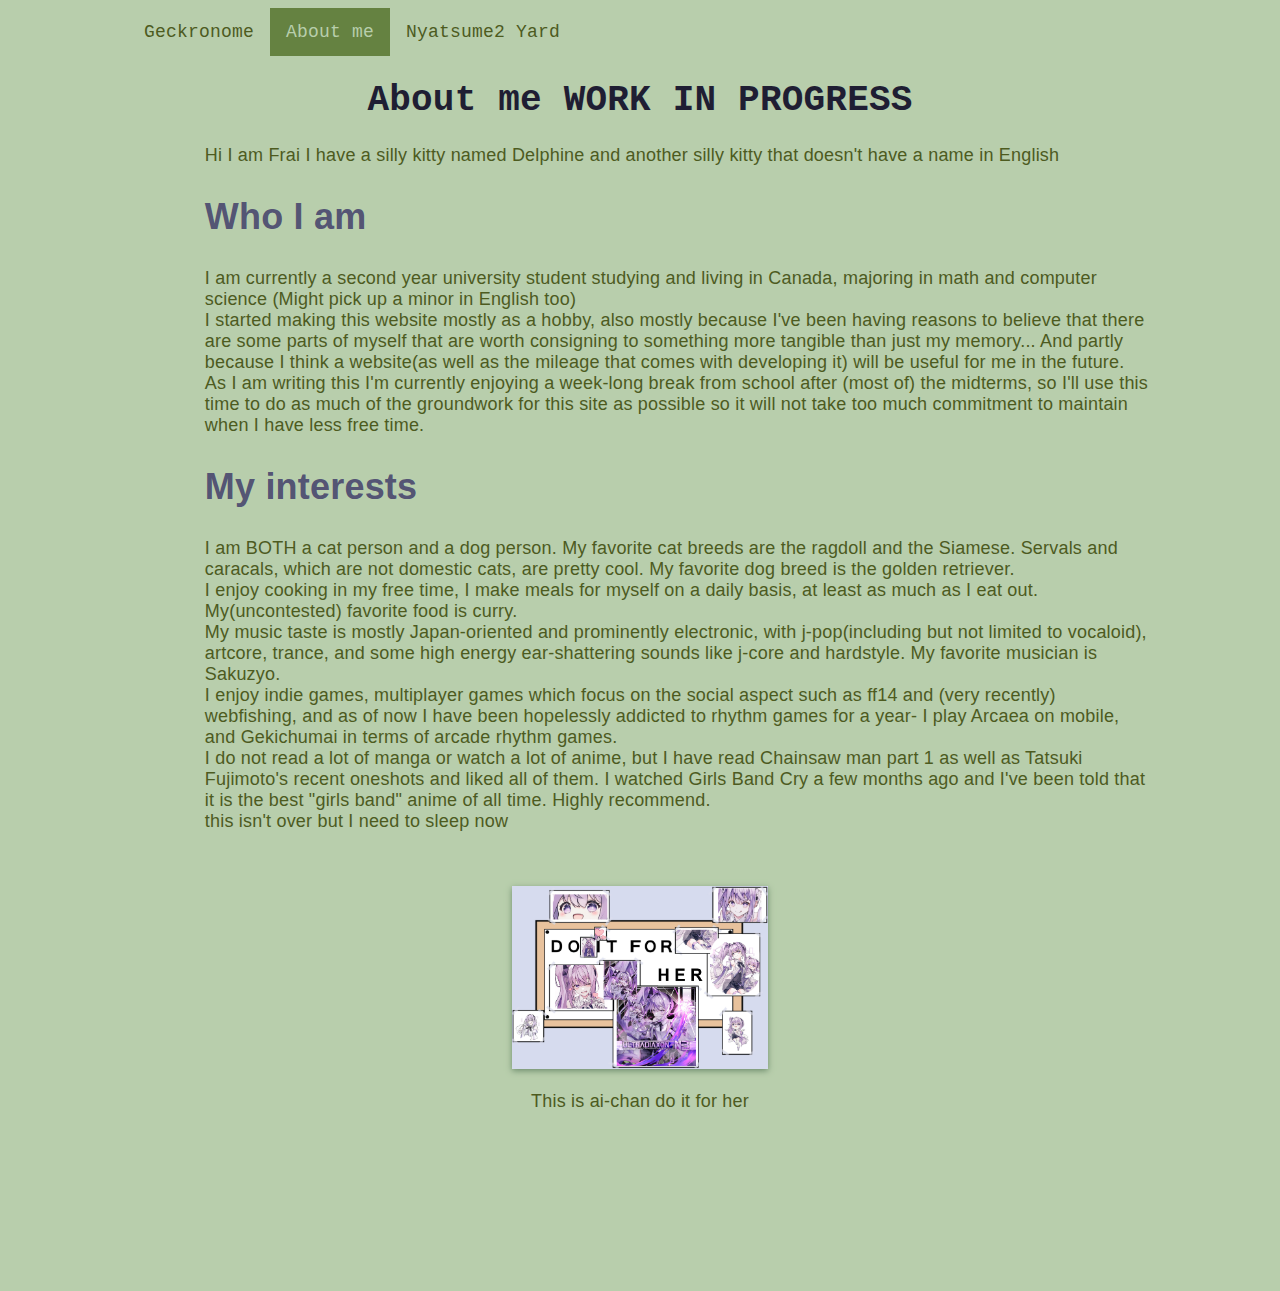
==== html/aboutme.html @ aa219eac "WIP!! WIP!!!!!" ====
﻿<!DOCTYPE html>
<html lang="en">
<head>
    <link rel="author" content="frai" />
    <link rel="stylesheet" href="/styles/main.css" />
    <link rel="icon" href="/media/me.png" type="image/png" />
    <meta charset="UTF-8">
    <title>Frai Fish - About me</title>
    <meta name="viewport" content="width=device-width, initial-scale=1" />
    <meta property="og:title" content="Frai Fish - About me" />
    <meta property="og:description" content="My life in bio" />
    <meta property="og:image" content="/media/me.png" />
    <style>
        h2 {
            font-size:36px;
            padding-left:7.5%;
        }
    </style>
</head>
<body>
<header>
    <div class="topnav" id="myTopnav">
        <!-- if you want to add stuff to the top nav bar just add <a/a>s here -->
        <!-- very professional -->
        <a href="https://geckro.github.io" target=”_blank”>Geckronome</a>
        <!-- this fucking page doesn't actually exist yet -->
        <a class="active" href="/html/aboutme.html">About me</a>
        <a href="https://hp.sakuraweb.com/games/neko2/d.php?d=[base64]" target=”_blank”>
            Nyatsume2 Yard</a>
        <a href="javascript:void(0);" class="icon" onclick="myFunction()">
            <i class="fa fa-bars"></i>
        </a>
    </div>
    <h1>About me WORK IN PROGRESS</h1>
</header>
<main>
    <p>
        Hi I am Frai I have a silly kitty named Delphine and another silly kitty that doesn't have a name in English
    </p>
    <h2>Who I am</h2>
    <p>
        I am currently a second year university student studying and living in Canada,
        majoring in math and computer science (Might pick up a minor in English too) <br>
        I started making this website mostly as a hobby, also mostly because I've been having reasons to believe that 
        there are some parts of myself that are worth consigning to something more tangible than just my memory...
        And partly because I think a website(as well as the mileage 
        that comes with developing it) will be useful for me in the future. <br>
        As I am writing this I'm currently enjoying a week-long break from school after (most of) the midterms, 
        so I'll use this time to do as much of the groundwork for this site as possible so it will not take too much
        commitment to maintain when I have less free time.
    </p>
    <h2>My interests</h2>
    <p>
        <!-- href links needed: pet breeds, link to Sakuzyo-->
        I am BOTH a cat person and a dog person. My favorite cat breeds are the ragdoll and the Siamese.
        Servals and caracals, which are not domestic cats, are pretty cool. 
        My favorite dog breed is the golden retriever. <br>
        I enjoy cooking in my free time, I make meals for myself on a daily basis, at least as much as I eat out. 
        My(uncontested) favorite food is curry. <br>
        My music taste is mostly Japan-oriented and prominently electronic, 
        with j-pop(including but not limited to vocaloid), artcore, trance, 
        and some high energy ear-shattering sounds like j-core and hardstyle. My favorite musician is Sakuzyo. <br>
        I enjoy indie games, multiplayer games which focus on the social aspect such as ff14 and (very recently)
        webfishing, and as of now I have been hopelessly addicted to rhythm games for a year- I play Arcaea on mobile, 
        and Gekichumai in terms of arcade rhythm games.<br>
        I do not read a lot of manga or watch a lot of anime, but I have read Chainsaw man part 1 as well as
        Tatsuki Fujimoto's recent oneshots and liked all of them. I watched Girls Band Cry a few months ago and 
        I've been told that it is the best "girls band" anime of all time. Highly recommend. <br>
        this isn't over but I need to sleep now
    </p>
</main>
<footer>
    <img src="/media/banner.png" alt="ai chan ai chan" height="25%" width="25%"/>
    <!-- omg these height and width using percentages is revolutionary -->
    <p style="text-align:center; padding-left:0">
        <!-- all these localized style changes are definitely bad practice... -->
        This is ai-chan do it for her
    </p>
</footer>
</body>
</html>
---- styles/main.css ----
:root {
    --page-color: #B8CEAC;
    --section-color: #C7DD91;
    --shadow-color: #6E8D6D;
    --code-bg-color: #e9e9e9;
    --link-color: #4A6A1Fc1;
    --link-hover-color: #60733F;
    --link-visited-color: #5F5C73;
    --link-visited-hover-color: #7E7A99;
    --row-border-color: #4A6A1Fc1;
    --border-color: #46448899;
    --header-color: #46446de6;
    --text-color: #4D5B1F;
    --topnav-color: var(--link-hover-color);
    --arcaea: #1f1e33; /* lol haha Arcaea */
}
/* old palette is just. moved to dark mode. lol */
@media (prefers-color-scheme: dark) {
    :root {
        --page-color: #DDDEC7;
        --section-color: #C9CB9A;
        --shadow-color: #cbcbcb;
        --code-bg-color: #e9e9e9;
        --link-color: #8E9060;
        --link-hover-color: #B7B988;
        --link-visited-color: #44435B;
        --link-visited-hover-color: #666487;
        --row-border-color: #8E90604B;
        --border-color: #46448899;
        --header-color: #46446de6;
        --text-color: #565742;
        --topnav-color: #B7B988;
        --arcaea: #1f1e33; /* lol haha Arcaea */
    }
}
body {
    background: var(--page-color);
    font-family: Calibri, sans-serif;
    margin: auto;
    max-width: 80%;
    letter-spacing: 0.2px;
    padding-bottom: 10em; 
}

header {
    padding-top: 0.5rem;
    font-size: 2rem;
    margin: auto;
    text-align: center;
    font-family: Verdana, monospace;
}

p {
    color: var(--text-color);
    text-align: left;
    padding-left: 7.5%;
    font-size: 18px;
    font-family: Calibri, sans-serif;
}

h1 {
    color: var(--arcaea); 
    font-size: 36px;
    opacity: unset;
}

hr {
    border: 4px solid var(--border-color);
    border-radius: 2px;
    width: 85%;
}

h2 {
    color: var(--header-color);
    font-size: 18px;
    font-family: Calibri, sans-serif;
}

a {
    color: var(--link-color);
    text-decoration: none;
}
a:visited {
    color: var(--link-visited-color);
}
a:hover {
    color: var(--link-hover-color);
    text-decoration: underline;
}
a:visited:hover {
    color: var(--link-visited-hover-color);
}

#homepage-link > a,
#date {
    padding: 0.5em;
}
#homepage-link {
    text-align: center;
    padding-right: 2rem;
}
#homepage-link > a:visited {
    color: var(--link-color);
}
#homepage-link > a:visited:hover {
    color: var(--link-hover-color);
}
#date {
    border-radius: 0.3rem;
    font-weight: bold;
    text-align: center;
}
#date-last-updated {
    font-weight: normal;
}
#date-last-updated::after {
    content: attr(datetime);
}

footer {
    margin-top: 54px;
    font-size: 16px;
    text-align: center;
}

img {
    box-shadow: 0 2px 6px var(--shadow-color);
    overflow: scroll;
    max-width: 100%;
}

/* Add a background color to the top navigation */
.topnav {
    background-color:var(--page-color);
    overflow: hidden;
}

/* Style the links inside the navigation bar */
.topnav a {
    float: left;
    display: block;
    color: var(--text-color);
    text-align: center;
    padding: 14px 16px;
    text-decoration: none;
    font-size: 18px;
}

/* Change the color of links on hover */
.topnav a:hover {
    background-color: var(--topnav-color);
    color: var(--page-color);
}

/* active page */
.topnav a.active {
    background-color: var(--link-color);
    color: var(--page-color);
}


/* Hide the link that should open and close the topnav on small screens */
.topnav .icon {
    display: none;
}

/* columns */

* {
    box-sizing: border-box;
}

/* Float four columns side by side */
.column {
    float: left;
    width: 50%;
    padding: 10px;
    margin-top: -10px;
    margin-bottom: -10px;
}

/* Remove extra left and right margins, due to padding */
.row {
    border-color: var(--row-border-color);
    border-style:dashed;
    /* the size of the dots */
    border-width: 5px;
    width: 45%;
    margin: -10px -5px;
}

/* Clear floats after the columns */
.row:after {
    content: "";
    display: table;
    clear: both;
}

/* Responsive columns */
@media screen and (max-width: 600px) {
    .column {
        width: 100%;
        display: block;
        margin-bottom: 20px;
    }
}

/* Style the counter cards */
.card {
    box-shadow: 0 4px 6px 0 var(--shadow-color);
    padding: 0 8px 8px;
    text-align: center;
    background-color: var(--code-bg-color);
    /* this is the part that gives you "separation" between cards */
    margin: 16px 0;
}

.card > p {
    padding-left:0;
    text-align:center;
    margin-top:-18px;
    font-family: Segoe UI, sans-serif;
}

.card > h3 {
    font-family:Segoe UI Light, sans-serif;
    padding:12px 0 0 0;
    font-size:24px;
}
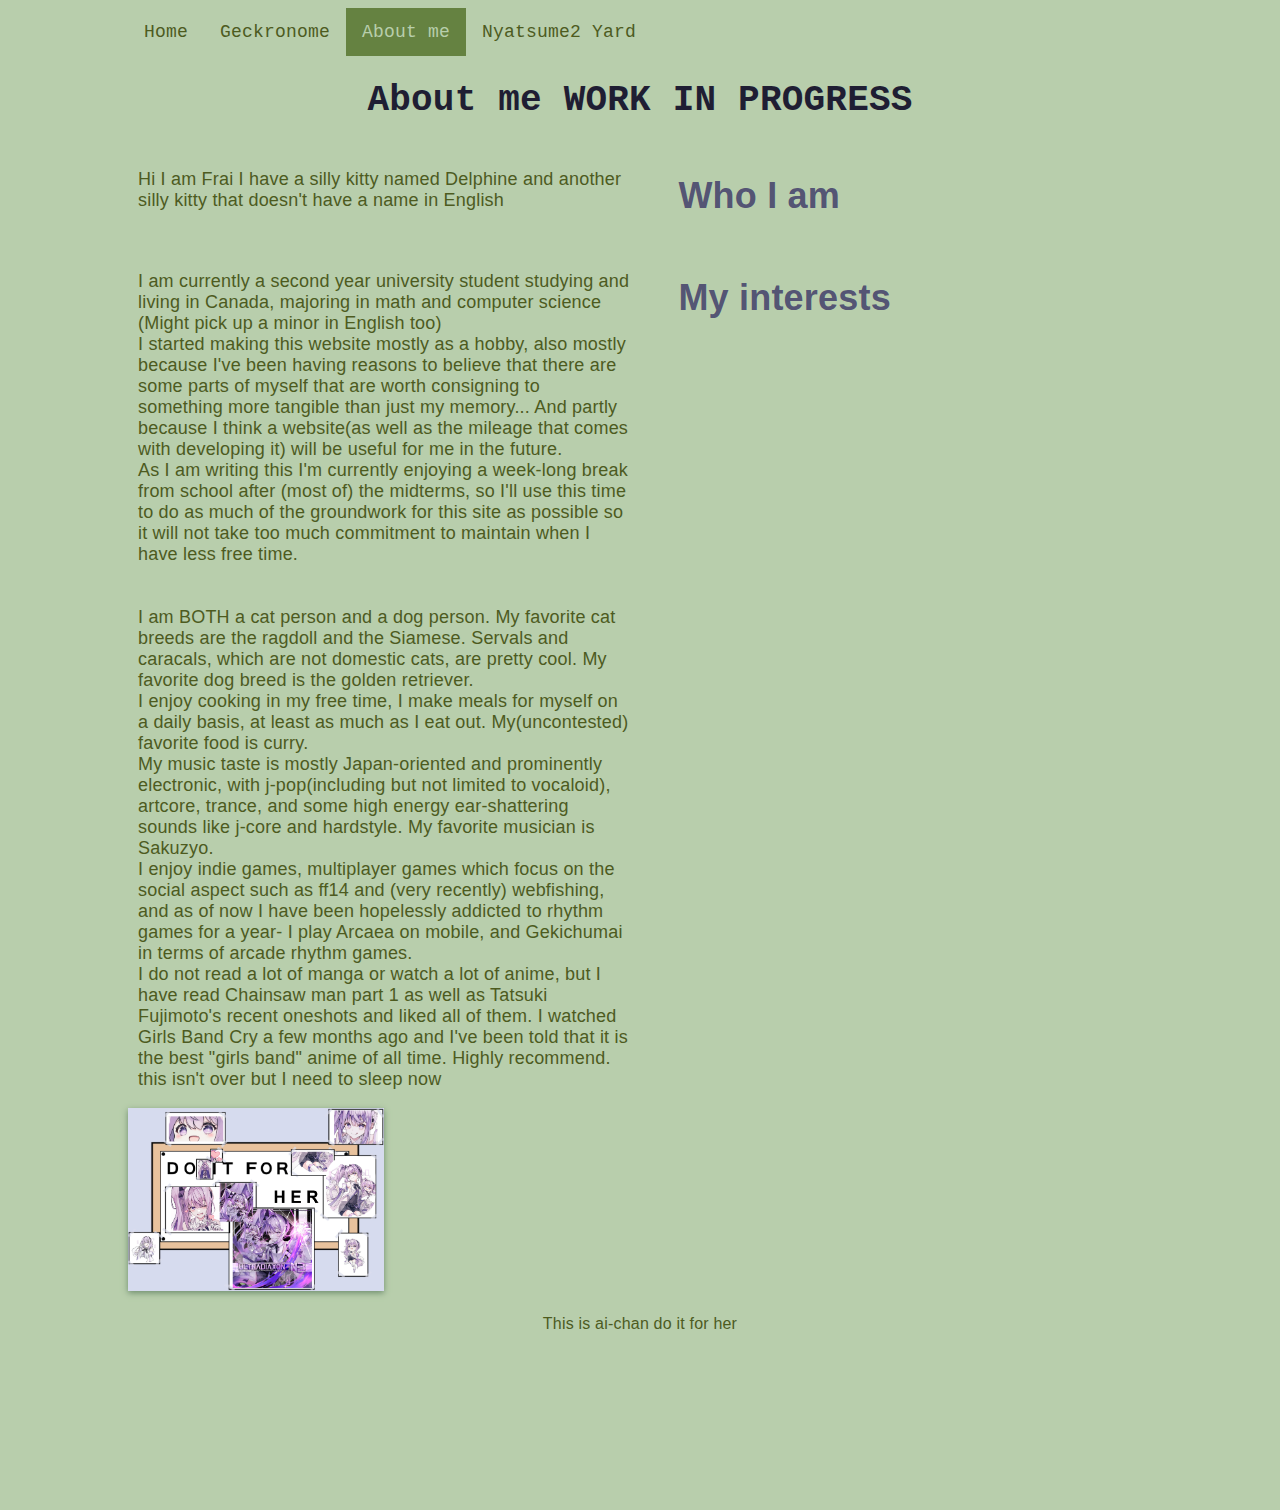
==== commit 043f30a5: "Home button in boilerplate" ====
--- a/html/aboutme.html
+++ b/html/aboutme.html
@@ -22,6 +22,7 @@
     <div class="topnav" id="myTopnav">
         <!-- if you want to add stuff to the top nav bar just add <a/a>s here -->
         <!-- very professional -->
+        <a href="/index.html">Home</a>
         <a href="https://geckro.github.io" target=”_blank”>Geckronome</a>
         <!-- this fucking page doesn't actually exist yet -->
         <a class="active" href="/html/aboutme.html">About me</a>
--- a/styles/main.css
+++ b/styles/main.css
@@ -39,7 +39,7 @@
     margin: auto;
     max-width: 80%;
     letter-spacing: 0.2px;
-    padding-bottom: 10em; 
+    padding-bottom: 10em;
 }
 
 header {
@@ -50,6 +50,11 @@
     font-family: Verdana, monospace;
 }
 
+main {
+    display:grid;
+    grid-template-rows:auto;
+    grid-template-columns: 50% auto;
+}
 p {
     color: var(--text-color);
     text-align: left;
@@ -58,8 +63,14 @@
     font-family: Calibri, sans-serif;
 }
 
+main > p {
+    padding: 0;
+    margin-left: 10px;
+    margin-right:10px;
+    margin-top: 24px;
+}
 h1 {
-    color: var(--arcaea); 
+    color: var(--arcaea);
     font-size: 36px;
     opacity: unset;
 }
@@ -117,10 +128,20 @@
     content: attr(datetime);
 }
 
+#clock {
+    display:block;
+    font-size: 300%;
+    margin-bottom: 0.5em;
+    font-weight: normal;
+    font-family:Segoe UI Light, sans-serif;
+}
+
 footer {
-    margin-top: 54px;
-    font-size: 16px;
-    text-align: center;
+    p {
+        margin-top: 20px;
+        font-size: 16px;
+        text-align: center;
+    }
 }
 
 img {
@@ -185,8 +206,7 @@
     border-style:dashed;
     /* the size of the dots */
     border-width: 5px;
-    width: 45%;
-    margin: -10px -5px;
+    width: 90%;
 }
 
 /* Clear floats after the columns */
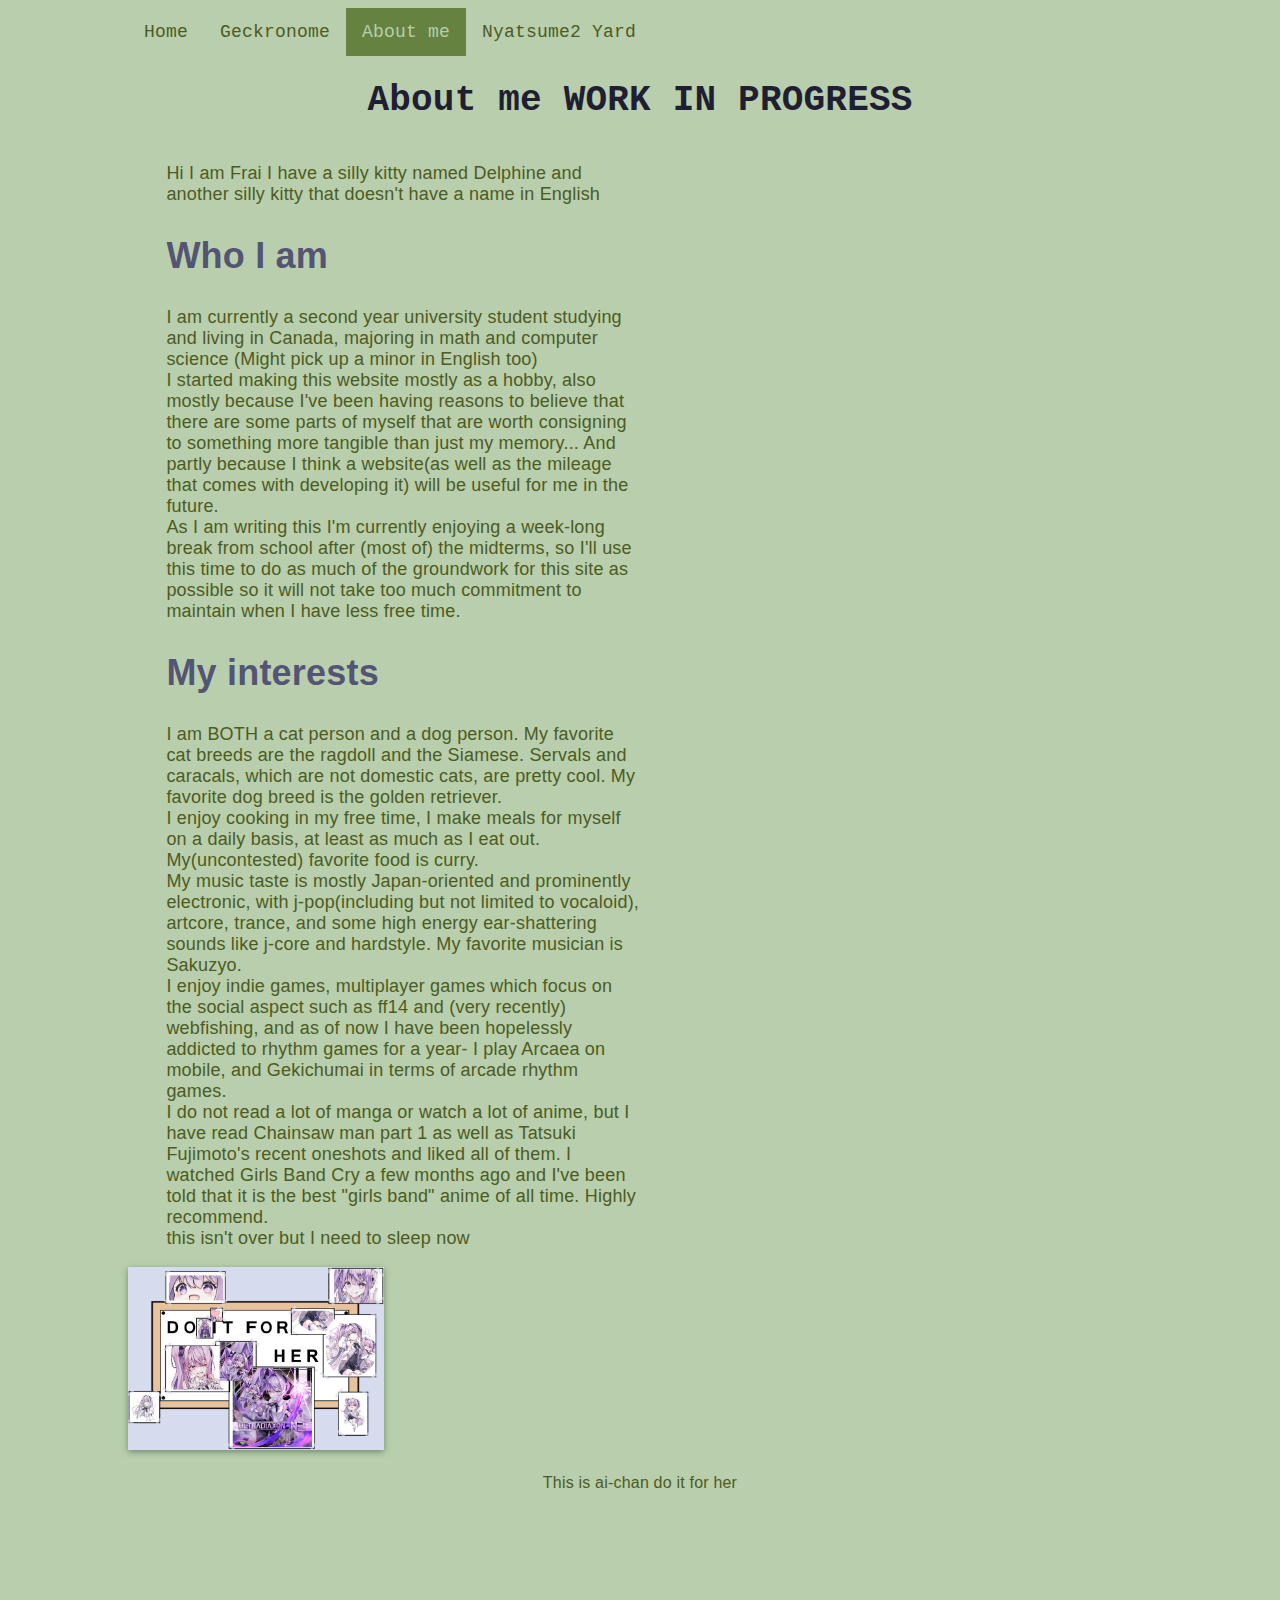
==== commit c9db2f50: "organize about me" ====
--- a/html/aboutme.html
+++ b/html/aboutme.html
@@ -2,7 +2,7 @@
 <html lang="en">
 <head>
     <link rel="author" content="frai" />
-    <link rel="stylesheet" href="/styles/main.css" />
+    <link rel="stylesheet" href="/styles/aboutme.css" />
     <link rel="icon" href="/media/me.png" type="image/png" />
     <meta charset="UTF-8">
     <title>Frai Fish - About me</title>
@@ -35,40 +35,37 @@
     <h1>About me WORK IN PROGRESS</h1>
 </header>
 <main>
-    <p>
-        Hi I am Frai I have a silly kitty named Delphine and another silly kitty that doesn't have a name in English
-    </p>
-    <h2>Who I am</h2>
-    <p>
+    <div class="googa">
+        <p>
+            Hi I am Frai I have a silly kitty named Delphine and another silly kitty that doesn't have a name in English
+        </p><div></div><p></p><h2>Who I am</h2><p>
         I am currently a second year university student studying and living in Canada,
         majoring in math and computer science (Might pick up a minor in English too) <br>
-        I started making this website mostly as a hobby, also mostly because I've been having reasons to believe that 
+        I started making this website mostly as a hobby, also mostly because I've been having reasons to believe that
         there are some parts of myself that are worth consigning to something more tangible than just my memory...
-        And partly because I think a website(as well as the mileage 
+        And partly because I think a website(as well as the mileage
         that comes with developing it) will be useful for me in the future. <br>
-        As I am writing this I'm currently enjoying a week-long break from school after (most of) the midterms, 
+        As I am writing this I'm currently enjoying a week-long break from school after (most of) the midterms,
         so I'll use this time to do as much of the groundwork for this site as possible so it will not take too much
         commitment to maintain when I have less free time.
-    </p>
-    <h2>My interests</h2>
-    <p>
+    </p><h2>My interests</h2><p>
         <!-- href links needed: pet breeds, link to Sakuzyo-->
         I am BOTH a cat person and a dog person. My favorite cat breeds are the ragdoll and the Siamese.
-        Servals and caracals, which are not domestic cats, are pretty cool. 
+        Servals and caracals, which are not domestic cats, are pretty cool.
         My favorite dog breed is the golden retriever. <br>
-        I enjoy cooking in my free time, I make meals for myself on a daily basis, at least as much as I eat out. 
+        I enjoy cooking in my free time, I make meals for myself on a daily basis, at least as much as I eat out.
         My(uncontested) favorite food is curry. <br>
-        My music taste is mostly Japan-oriented and prominently electronic, 
-        with j-pop(including but not limited to vocaloid), artcore, trance, 
+        My music taste is mostly Japan-oriented and prominently electronic,
+        with j-pop(including but not limited to vocaloid), artcore, trance,
         and some high energy ear-shattering sounds like j-core and hardstyle. My favorite musician is Sakuzyo. <br>
         I enjoy indie games, multiplayer games which focus on the social aspect such as ff14 and (very recently)
-        webfishing, and as of now I have been hopelessly addicted to rhythm games for a year- I play Arcaea on mobile, 
+        webfishing, and as of now I have been hopelessly addicted to rhythm games for a year- I play Arcaea on mobile,
         and Gekichumai in terms of arcade rhythm games.<br>
         I do not read a lot of manga or watch a lot of anime, but I have read Chainsaw man part 1 as well as
-        Tatsuki Fujimoto's recent oneshots and liked all of them. I watched Girls Band Cry a few months ago and 
+        Tatsuki Fujimoto's recent oneshots and liked all of them. I watched Girls Band Cry a few months ago and
         I've been told that it is the best "girls band" anime of all time. Highly recommend. <br>
         this isn't over but I need to sleep now
-    </p>
+    </p></div>
 </main>
 <footer>
     <img src="/media/banner.png" alt="ai chan ai chan" height="25%" width="25%"/>
--- a/styles/aboutme.css
+++ b/styles/aboutme.css
@@ -0,0 +1,251 @@
+:root {
+    --page-color: #B8CEAC;
+    --section-color: #C7DD91;
+    --shadow-color: #6E8D6D;
+    --code-bg-color: #e9e9e9;
+    --link-color: #4A6A1Fc1;
+    --link-hover-color: #60733F;
+    --link-visited-color: #5F5C73;
+    --link-visited-hover-color: #7E7A99;
+    --row-border-color: #4A6A1Fc1;
+    --border-color: #46448899;
+    --header-color: #46446de6;
+    --text-color: #4D5B1F;
+    --topnav-color: var(--link-hover-color);
+    --arcaea: #1f1e33; /* lol haha Arcaea */
+}
+/* old palette is just. moved to dark mode. lol */
+@media (prefers-color-scheme: dark) {
+    :root {
+        --page-color: #B7B988;
+        --section-color: #C9CB9A;
+        --shadow-color: #8E90604B;
+        --code-bg-color: #8E90604B;
+        --link-color: #8E9060;
+        --link-hover-color: #565742;
+        --link-visited-color: #44435B;
+        --link-visited-hover-color: #666487;
+        --row-border-color: #8E90604B;
+        --border-color: #46448899;
+        --header-color: #46446de6;
+        --text-color: #DDDEC7;
+        --topnav-color: #B7B988;
+        --arcaea: #e0e1cc; /* lol haha Arcaea */
+    }
+}
+body {
+    background: var(--page-color);
+    font-family: Calibri, sans-serif;
+    margin: auto;
+    max-width: 80%;
+    letter-spacing: 0.2px;
+    padding-bottom: 10em;
+}
+
+header {
+    padding-top: 0.5rem;
+    font-size: 2rem;
+    margin: auto;
+    text-align: center;
+    font-family: Verdana, monospace;
+}
+
+main {
+    display:grid;
+    grid-template-rows:auto;
+    grid-template-columns: 50% auto;
+}
+p {
+    color: var(--text-color);
+    text-align: left;
+    padding-left: 7.5%;
+    font-size: 18px;
+    font-family: Calibri, sans-serif;
+}
+
+main > p {
+    padding: 0;
+    margin-left: 10px;
+    margin-right:10px;
+    margin-top: 24px;
+}
+h1 {
+    color: var(--arcaea);
+    font-size: 36px;
+    opacity: unset;
+}
+
+hr {
+    border: 4px solid var(--border-color);
+    border-radius: 2px;
+    width: 85%;
+}
+
+h2 {
+    color: var(--header-color);
+    font-size: 18px;
+    font-family: Calibri, sans-serif;
+}
+
+a {
+    color: var(--link-color);
+    text-decoration: none;
+}
+a:visited {
+    color: var(--link-visited-color);
+}
+a:hover {
+    color: var(--link-hover-color);
+    text-decoration: underline;
+}
+a:visited:hover {
+    color: var(--link-visited-hover-color);
+}
+
+#homepage-link > a,
+#date {
+    padding: 0.5em;
+}
+#homepage-link {
+    text-align: center;
+    padding-right: 2rem;
+}
+#homepage-link > a:visited {
+    color: var(--link-color);
+}
+#homepage-link > a:visited:hover {
+    color: var(--link-hover-color);
+}
+#date {
+    border-radius: 0.3rem;
+    font-weight: bold;
+    text-align: center;
+}
+#date-last-updated {
+    font-weight: normal;
+}
+#date-last-updated::after {
+    content: attr(datetime);
+}
+
+#clock {
+    display:block;
+    font-size: 300%;
+    margin-bottom: 0.5em;
+    font-weight: normal;
+    font-family:Segoe UI Light, sans-serif;
+    color:var(--text-color)
+}
+
+footer {
+    p {
+        margin-top: 20px;
+        font-size: 16px;
+        text-align: center;
+    }
+}
+
+img {
+    box-shadow: 0 2px 6px var(--shadow-color);
+    overflow: scroll;
+    max-width: 100%;
+}
+
+/* Add a background color to the top navigation */
+.topnav {
+    background-color:var(--page-color);
+    overflow: hidden;
+}
+
+/* Style the links inside the navigation bar */
+.topnav a {
+    float: left;
+    display: block;
+    color: var(--text-color);
+    text-align: center;
+    padding: 14px 16px;
+    text-decoration: none;
+    font-size: 18px;
+}
+
+/* Change the color of links on hover */
+.topnav a:hover {
+    background-color: var(--topnav-color);
+    color: var(--page-color);
+}
+
+/* active page */
+.topnav a.active {
+    background-color: var(--link-color);
+    color: var(--page-color);
+}
+
+
+/* Hide the link that should open and close the topnav on small screens */
+.topnav .icon {
+    display: none;
+}
+
+/* columns */
+
+* {
+    box-sizing: border-box;
+}
+
+/* Float four columns side by side */
+.column {
+    float: left;
+    width: 50%;
+    padding: 10px;
+    margin-top: -10px;
+    margin-bottom: -10px;
+}
+
+/* Remove extra left and right margins, due to padding */
+.row {
+    border-color: var(--row-border-color);
+    border-style:dashed;
+    /* the size of the dots */
+    border-width: 5px;
+    width: 90%;
+}
+
+/* Clear floats after the columns */
+.row:after {
+    content: "";
+    display: table;
+    clear: both;
+}
+
+/* Responsive columns */
+@media screen and (max-width: 600px) {
+    .column {
+        width: 100%;
+        display: block;
+        margin-bottom: 20px;
+    }
+}
+
+/* Style the counter cards */
+.card {
+    box-shadow: 0 4px 6px 0 var(--shadow-color);
+    padding: 0 8px 8px;
+    text-align: center;
+    background-color: var(--code-bg-color);
+    /* this is the part that gives you "separation" between cards */
+    margin: 16px 0;
+}
+
+.card > p {
+    padding-left:0;
+    text-align:center;
+    margin-top:-18px;
+    font-family: Segoe UI, sans-serif;
+}
+
+.card > h3 {
+    font-family:Segoe UI Light, sans-serif;
+    padding:12px 0 0 0;
+    font-size:24px;
+    color:var(--text-color)
+}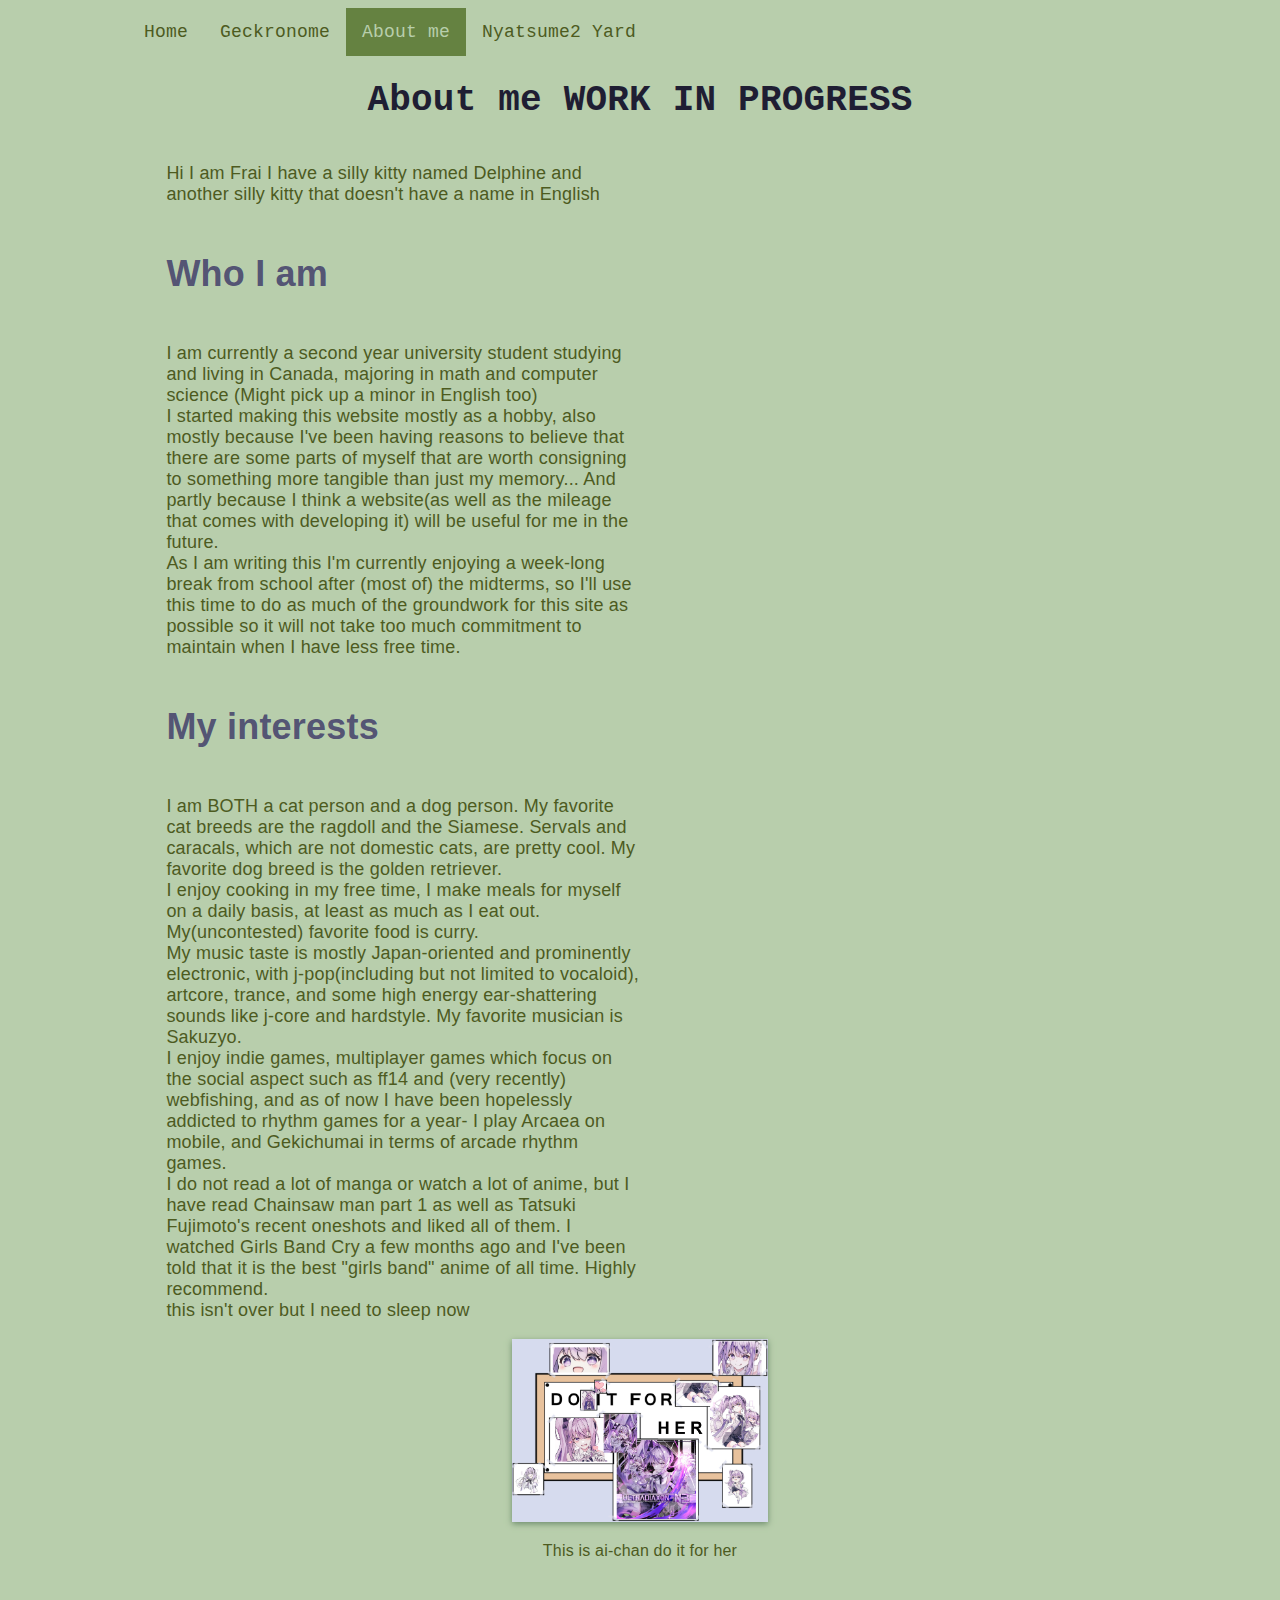
==== commit 96d5d9ef: "Gome" ====
--- a/html/aboutme.html
+++ b/html/aboutme.html
@@ -35,10 +35,12 @@
     <h1>About me WORK IN PROGRESS</h1>
 </header>
 <main>
-    <div class="googa">
+    <div class="gome">
         <p>
             Hi I am Frai I have a silly kitty named Delphine and another silly kitty that doesn't have a name in English
-        </p><div></div><p></p><h2>Who I am</h2><p>
+        </p>
+        <h2>Who I am</h2>
+        <p>
         I am currently a second year university student studying and living in Canada,
         majoring in math and computer science (Might pick up a minor in English too) <br>
         I started making this website mostly as a hobby, also mostly because I've been having reasons to believe that
@@ -48,7 +50,9 @@
         As I am writing this I'm currently enjoying a week-long break from school after (most of) the midterms,
         so I'll use this time to do as much of the groundwork for this site as possible so it will not take too much
         commitment to maintain when I have less free time.
-    </p><h2>My interests</h2><p>
+    </p>
+        <h2>My interests</h2>
+        <p>
         <!-- href links needed: pet breeds, link to Sakuzyo-->
         I am BOTH a cat person and a dog person. My favorite cat breeds are the ragdoll and the Siamese.
         Servals and caracals, which are not domestic cats, are pretty cool.
--- a/styles/aboutme.css
+++ b/styles/aboutme.css
@@ -52,9 +52,13 @@
 
 main {
     display:grid;
-    grid-template-rows:auto;
     grid-template-columns: 50% auto;
 }
+main > .gome {
+    display:grid;
+    grid-template-rows:auto;
+}
+
 p {
     color: var(--text-color);
     text-align: left;
@@ -102,41 +106,6 @@
     color: var(--link-visited-hover-color);
 }
 
-#homepage-link > a,
-#date {
-    padding: 0.5em;
-}
-#homepage-link {
-    text-align: center;
-    padding-right: 2rem;
-}
-#homepage-link > a:visited {
-    color: var(--link-color);
-}
-#homepage-link > a:visited:hover {
-    color: var(--link-hover-color);
-}
-#date {
-    border-radius: 0.3rem;
-    font-weight: bold;
-    text-align: center;
-}
-#date-last-updated {
-    font-weight: normal;
-}
-#date-last-updated::after {
-    content: attr(datetime);
-}
-
-#clock {
-    display:block;
-    font-size: 300%;
-    margin-bottom: 0.5em;
-    font-weight: normal;
-    font-family:Segoe UI Light, sans-serif;
-    color:var(--text-color)
-}
-
 footer {
     p {
         margin-top: 20px;
@@ -145,10 +114,13 @@
     }
 }
 
-img {
+footer > img {
     box-shadow: 0 2px 6px var(--shadow-color);
     overflow: scroll;
     max-width: 100%;
+    display: block;
+    margin-left: auto;
+    margin-right: auto;
 }
 
 /* Add a background color to the top navigation */
@@ -185,67 +157,3 @@
 .topnav .icon {
     display: none;
 }
-
-/* columns */
-
-* {
-    box-sizing: border-box;
-}
-
-/* Float four columns side by side */
-.column {
-    float: left;
-    width: 50%;
-    padding: 10px;
-    margin-top: -10px;
-    margin-bottom: -10px;
-}
-
-/* Remove extra left and right margins, due to padding */
-.row {
-    border-color: var(--row-border-color);
-    border-style:dashed;
-    /* the size of the dots */
-    border-width: 5px;
-    width: 90%;
-}
-
-/* Clear floats after the columns */
-.row:after {
-    content: "";
-    display: table;
-    clear: both;
-}
-
-/* Responsive columns */
-@media screen and (max-width: 600px) {
-    .column {
-        width: 100%;
-        display: block;
-        margin-bottom: 20px;
-    }
-}
-
-/* Style the counter cards */
-.card {
-    box-shadow: 0 4px 6px 0 var(--shadow-color);
-    padding: 0 8px 8px;
-    text-align: center;
-    background-color: var(--code-bg-color);
-    /* this is the part that gives you "separation" between cards */
-    margin: 16px 0;
-}
-
-.card > p {
-    padding-left:0;
-    text-align:center;
-    margin-top:-18px;
-    font-family: Segoe UI, sans-serif;
-}
-
-.card > h3 {
-    font-family:Segoe UI Light, sans-serif;
-    padding:12px 0 0 0;
-    font-size:24px;
-    color:var(--text-color)
-}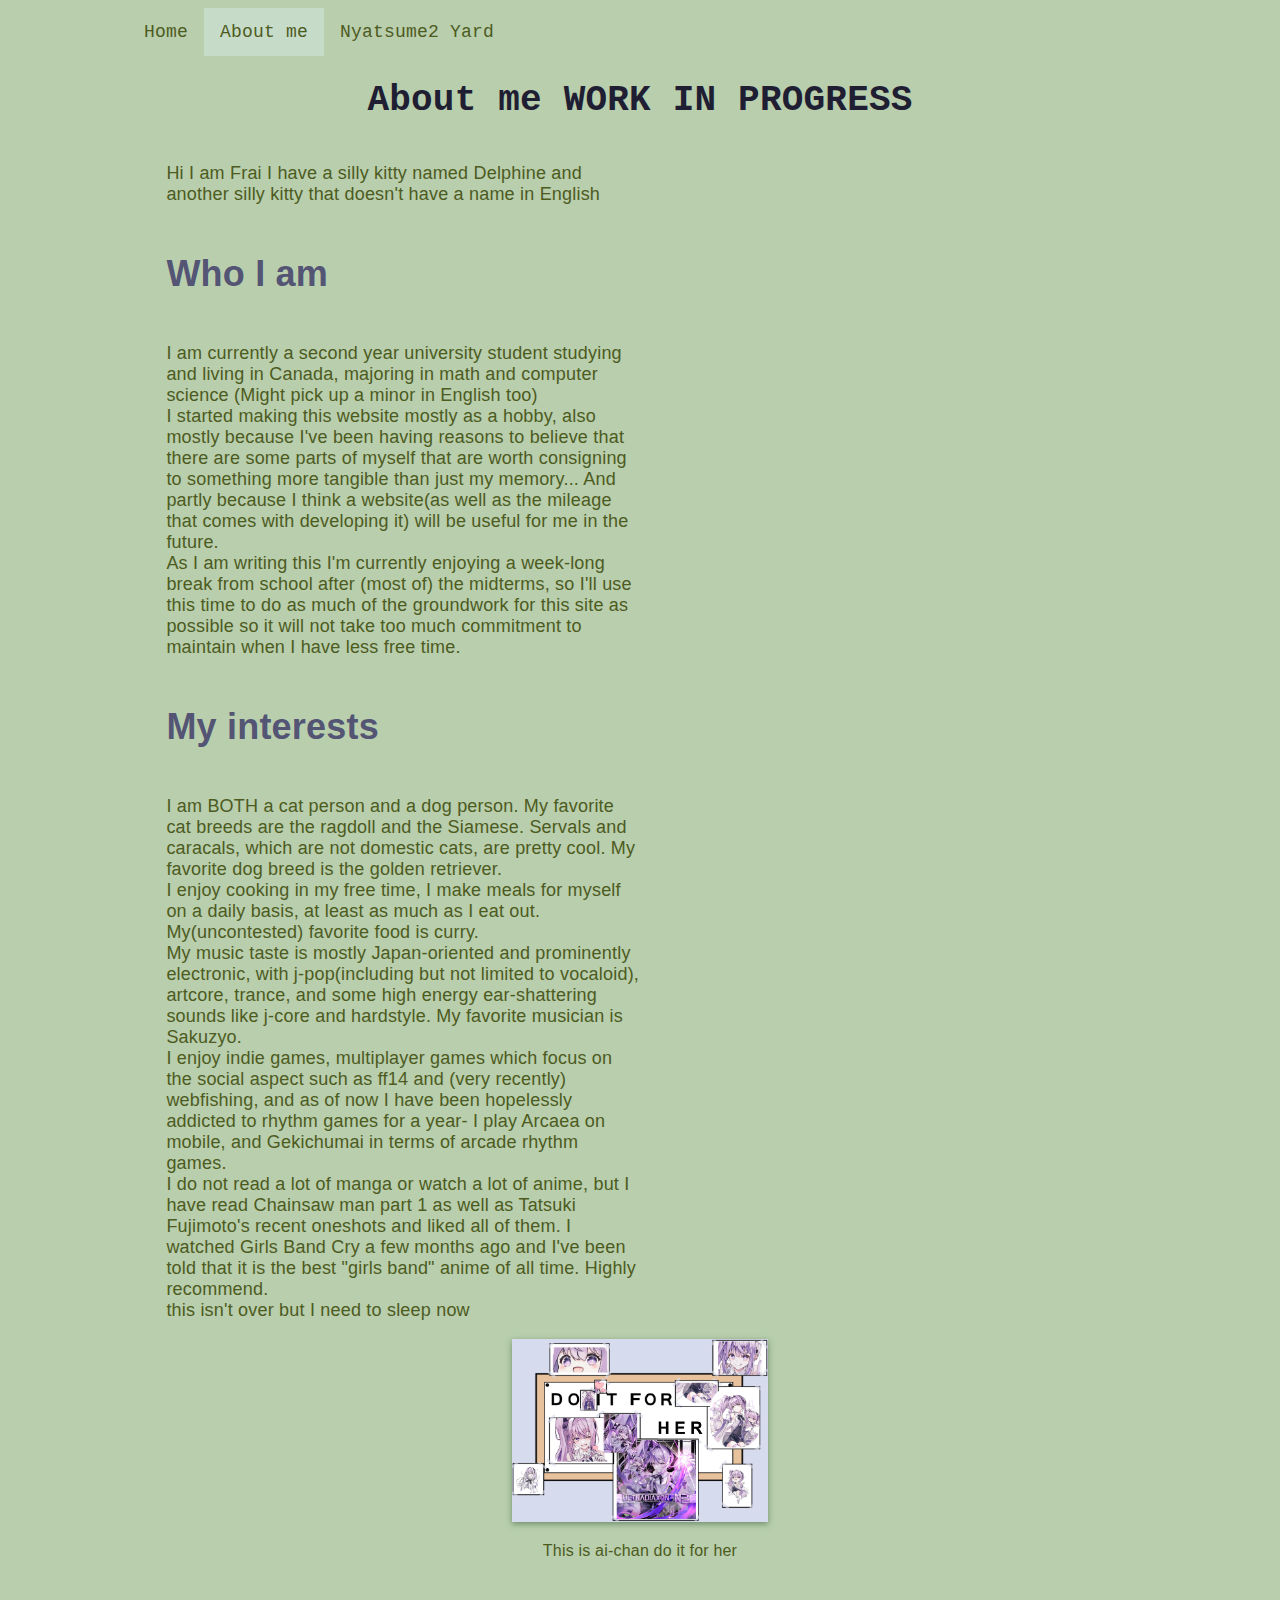
==== commit a0cc62bc: "removed gekcronome" ====
--- a/html/aboutme.html
+++ b/html/aboutme.html
@@ -10,12 +10,6 @@
     <meta property="og:title" content="Frai Fish - About me" />
     <meta property="og:description" content="My life in bio" />
     <meta property="og:image" content="/media/me.png" />
-    <style>
-        h2 {
-            font-size:36px;
-            padding-left:7.5%;
-        }
-    </style>
 </head>
 <body>
 <header>
@@ -23,8 +17,6 @@
         <!-- if you want to add stuff to the top nav bar just add <a/a>s here -->
         <!-- very professional -->
         <a href="/index.html">Home</a>
-        <a href="https://geckro.github.io" target=”_blank”>Geckronome</a>
-        <!-- this fucking page doesn't actually exist yet -->
         <a class="active" href="/html/aboutme.html">About me</a>
         <a href="https://hp.sakuraweb.com/games/neko2/d.php?d=[base64]" target=”_blank”>
             Nyatsume2 Yard</a>
@@ -74,7 +66,7 @@
 <footer>
     <img src="/media/banner.png" alt="ai chan ai chan" height="25%" width="25%"/>
     <!-- omg these height and width using percentages is revolutionary -->
-    <p style="text-align:center; padding-left:0">
+    <p>
         <!-- all these localized style changes are definitely bad practice... -->
         This is ai-chan do it for her
     </p>
--- a/styles/aboutme.css
+++ b/styles/aboutme.css
@@ -86,9 +86,9 @@
 }
 
 h2 {
-    color: var(--header-color);
-    font-size: 18px;
-    font-family: Calibri, sans-serif;
+    color:var(--header-color);
+    font-size:36px;
+    padding-left:7.5%;
 }
 
 a {
@@ -111,6 +111,7 @@
         margin-top: 20px;
         font-size: 16px;
         text-align: center;
+        padding-left:0;
     }
 }
 
@@ -148,8 +149,8 @@
 
 /* active page */
 .topnav a.active {
-    background-color: var(--link-color);
-    color: var(--page-color);
+    background-color: #C7DBC9;
+    color: var(--text-color);
 }
 
 
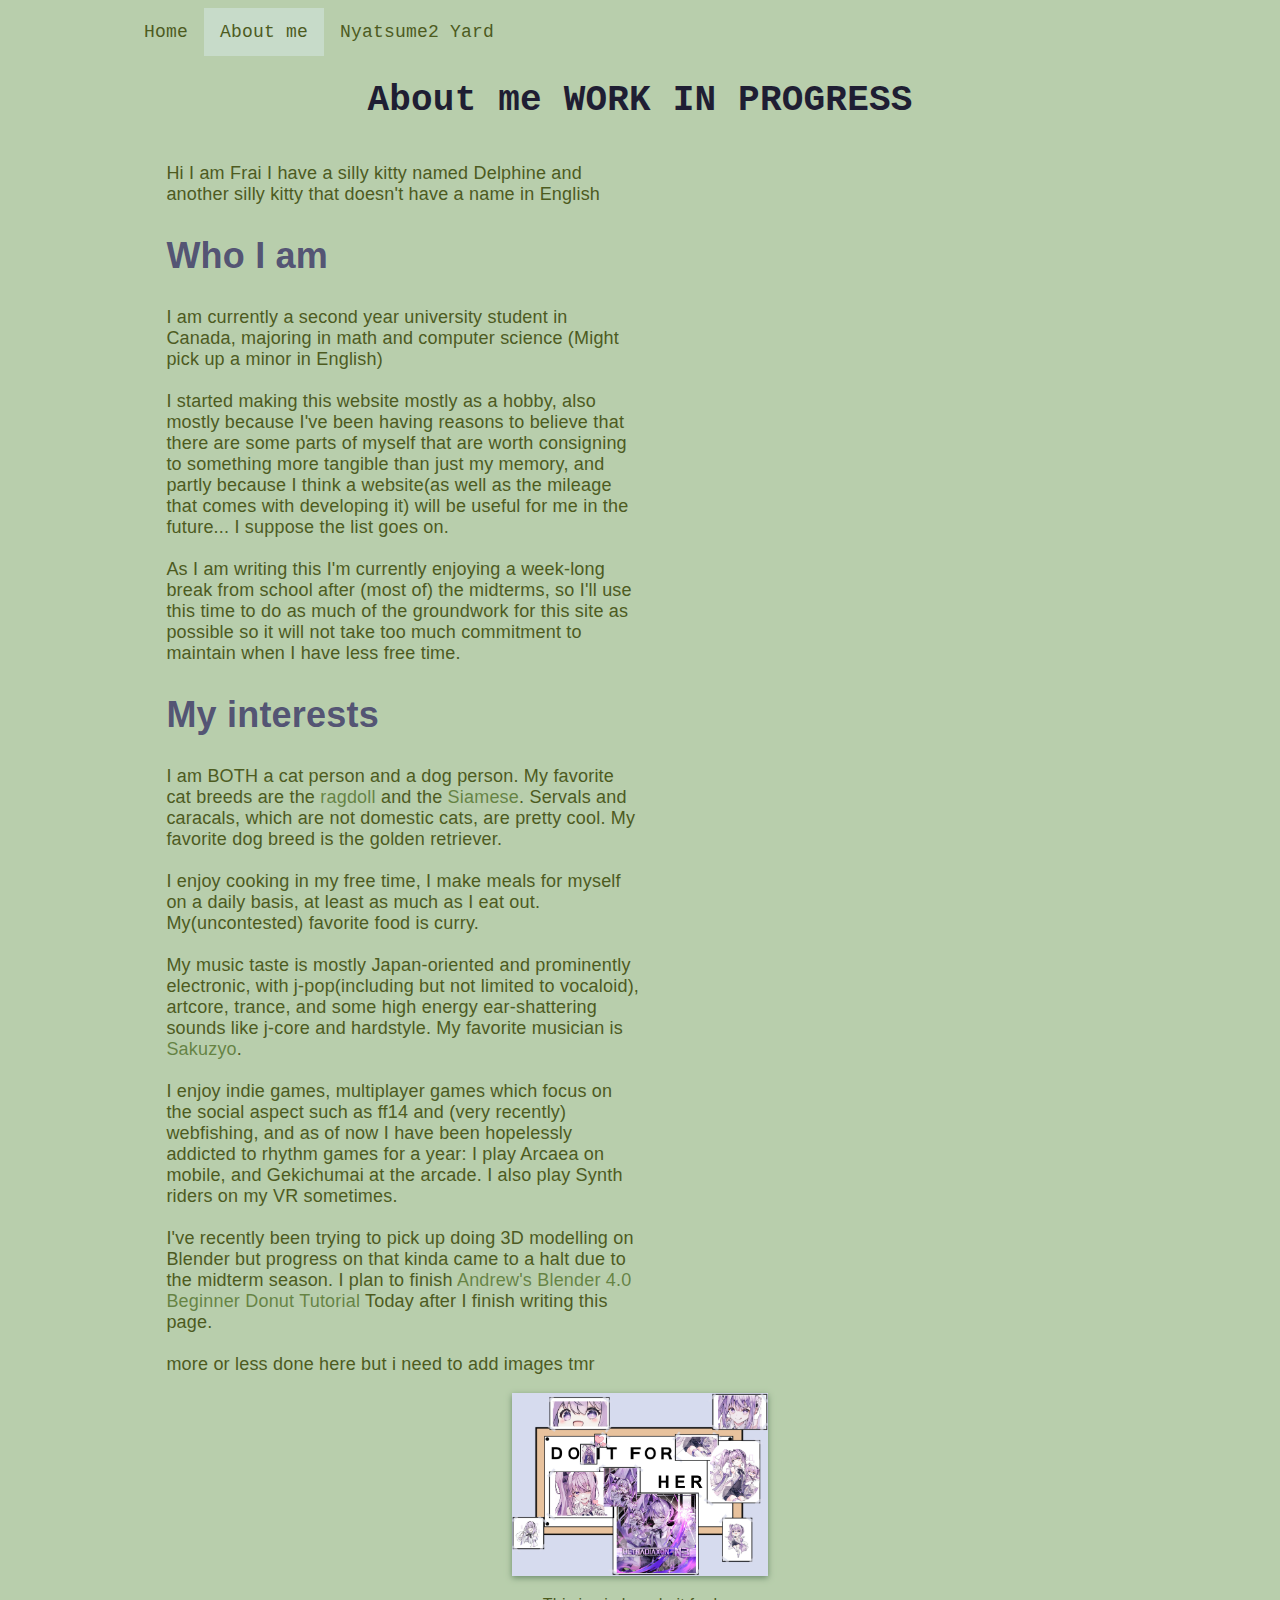
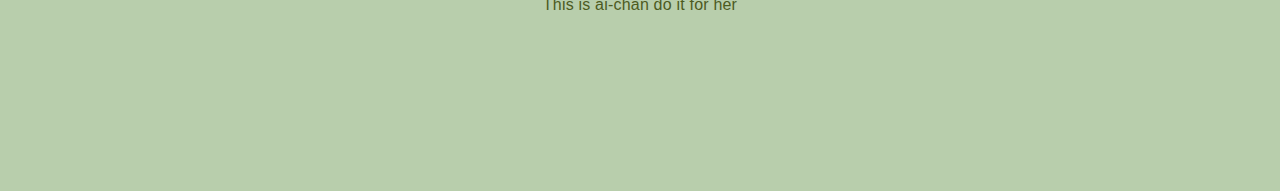
==== commit 23b5ae1d: "update aboutme.html" ====
--- a/html/aboutme.html
+++ b/html/aboutme.html
@@ -33,12 +33,12 @@
         </p>
         <h2>Who I am</h2>
         <p>
-        I am currently a second year university student studying and living in Canada,
-        majoring in math and computer science (Might pick up a minor in English too) <br>
+        I am currently a second year university student in Canada,
+        majoring in math and computer science (Might pick up a minor in English) <br><br>
         I started making this website mostly as a hobby, also mostly because I've been having reasons to believe that
-        there are some parts of myself that are worth consigning to something more tangible than just my memory...
-        And partly because I think a website(as well as the mileage
-        that comes with developing it) will be useful for me in the future. <br>
+        there are some parts of myself that are worth consigning to something more tangible than just my memory,
+        and partly because I think a website(as well as the mileage
+        that comes with developing it) will be useful for me in the future... I suppose the list goes on. <br><br>
         As I am writing this I'm currently enjoying a week-long break from school after (most of) the midterms,
         so I'll use this time to do as much of the groundwork for this site as possible so it will not take too much
         commitment to maintain when I have less free time.
@@ -46,21 +46,25 @@
         <h2>My interests</h2>
         <p>
         <!-- href links needed: pet breeds, link to Sakuzyo-->
-        I am BOTH a cat person and a dog person. My favorite cat breeds are the ragdoll and the Siamese.
+        I am BOTH a cat person and a dog person. My favorite cat breeds are the 
+            <a href="https://en.wikipedia.org/wiki/Ragdoll" target="_blank">ragdoll</a> and the 
+            <a href="https://en.wikipedia.org/wiki/Siamese_cat" target="_blank">Siamese</a>.
         Servals and caracals, which are not domestic cats, are pretty cool.
-        My favorite dog breed is the golden retriever. <br>
+        My favorite dog breed is the golden retriever. <br><br>
         I enjoy cooking in my free time, I make meals for myself on a daily basis, at least as much as I eat out.
-        My(uncontested) favorite food is curry. <br>
+        My(uncontested) favorite food is curry. <br><br>
         My music taste is mostly Japan-oriented and prominently electronic,
         with j-pop(including but not limited to vocaloid), artcore, trance,
-        and some high energy ear-shattering sounds like j-core and hardstyle. My favorite musician is Sakuzyo. <br>
+        and some high energy ear-shattering sounds like j-core and hardstyle. My favorite musician is 
+            <a href="https://Sakuzyo.com" target="_blank">Sakuzyo</a>.<br><br>
         I enjoy indie games, multiplayer games which focus on the social aspect such as ff14 and (very recently)
-        webfishing, and as of now I have been hopelessly addicted to rhythm games for a year- I play Arcaea on mobile,
-        and Gekichumai in terms of arcade rhythm games.<br>
-        I do not read a lot of manga or watch a lot of anime, but I have read Chainsaw man part 1 as well as
-        Tatsuki Fujimoto's recent oneshots and liked all of them. I watched Girls Band Cry a few months ago and
-        I've been told that it is the best "girls band" anime of all time. Highly recommend. <br>
-        this isn't over but I need to sleep now
+        webfishing, and as of now I have been hopelessly addicted to rhythm games for a year: I play Arcaea on mobile,
+        and Gekichumai at the arcade. I also play Synth riders on my VR sometimes.<br><br>
+        I've recently been trying to pick up doing 3D modelling on Blender but progress on that kinda came to a halt
+        due to the midterm season. I plan to finish 
+        <a href="https://youtube.com/playlist?list=PLjEaoINr3zgEPv5y--4MKpciLaoQYZB1Z&si=i01acJvMpov5EyGc" target="_blank">
+            Andrew's Blender 4.0 Beginner Donut Tutorial</a> Today after I finish writing this page.<br><br>
+            more or less done here but i need to add images tmr
     </p></div>
 </main>
 <footer>
--- a/styles/aboutme.css
+++ b/styles/aboutme.css
@@ -53,10 +53,6 @@
 main {
     display:grid;
     grid-template-columns: 50% auto;
-}
-main > .gome {
-    display:grid;
-    grid-template-rows:auto;
 }
 
 p {
